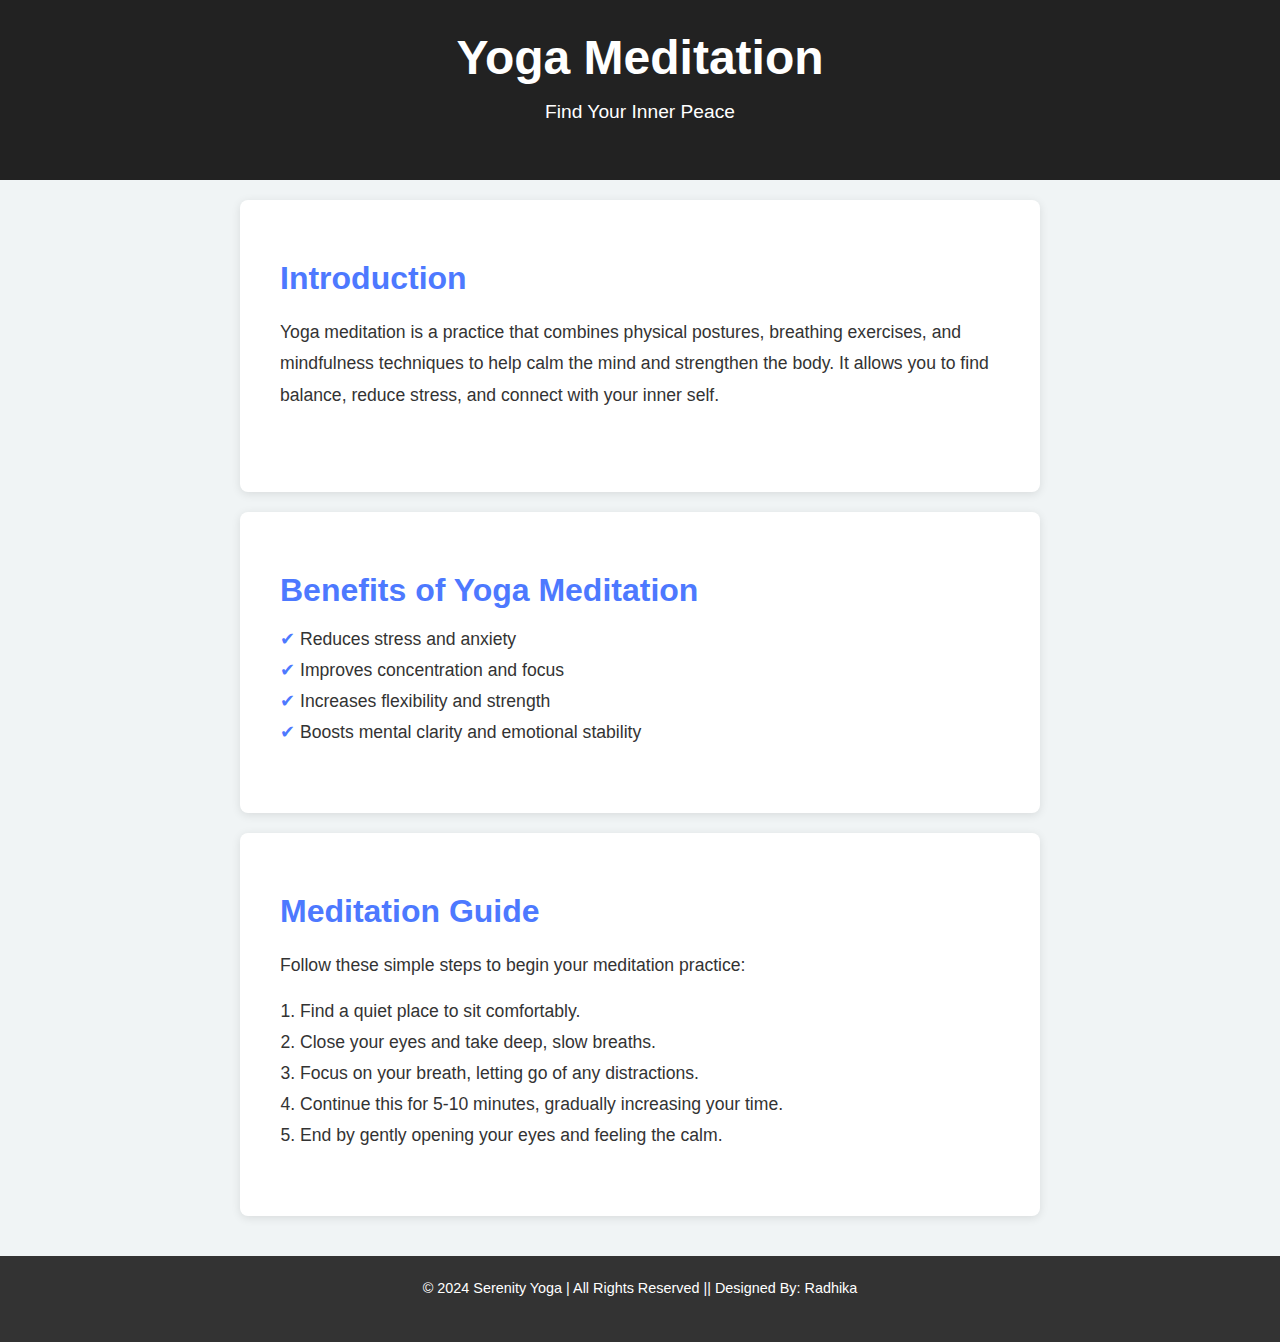
==== medit.html @ 96880296 "yoga" ====
<!DOCTYPE html>
<html lang="en">
<head>
    <meta charset="UTF-8">
    <meta name="viewport" content="width=device-width, initial-scale=1.0">
    <title>Yoga Meditation</title>
    <link rel="stylesheet" href="medit.css">
</head>
<body>
    <header>
        <div class="header-container">
            <h1>Yoga Meditation</h1>
            <p>Find Your Inner Peace</p>
        </div>
    </header>

    <section class="intro">
        <div class="content">
            <h2>Introduction</h2>
            <p>Yoga meditation is a practice that combines physical postures, breathing exercises, and mindfulness techniques to help calm the mind and strengthen the body. It allows you to find balance, reduce stress, and connect with your inner self.</p>
        </div>
    </section>

    <section class="benefits">
        <div class="content">
            <h2>Benefits of Yoga Meditation</h2>
            <ul>
                <li>Reduces stress and anxiety</li>
                <li>Improves concentration and focus</li>
                <li>Increases flexibility and strength</li>
                <li>Boosts mental clarity and emotional stability</li>
            </ul>
        </div>
    </section>

    <section class="guide">
        <div class="content">
            <h2>Meditation Guide</h2>
            <p>Follow these simple steps to begin your meditation practice:</p>
            <ol>
                <li>Find a quiet place to sit comfortably.</li>
                <li>Close your eyes and take deep, slow breaths.</li>
                <li>Focus on your breath, letting go of any distractions.</li>
                <li>Continue this for 5-10 minutes, gradually increasing your time.</li>
                <li>End by gently opening your eyes and feeling the calm.</li>
            </ol>
        </div>
    </section>

    <footer>
        <div class="footer-container">
            <p>&copy; 2024 Serenity Yoga | All Rights Reserved || Designed By: Radhika</p> 
        </div>
    </footer>
    
</body>
</html>
---- medit.css ----
/* Reset some basic styling */
* {
    margin: 0;
    padding: 0;
    box-sizing: border-box;
}

body {
    font-family: 'Arial', sans-serif;
    color: #333;
    background-color: #f0f4f5;
}
header {
    background: #222;
    color: white;
    padding: 30px 0;
    text-align: center;
}

.header-container h1 {
    font-size: 3em;
    margin-bottom: 10px;
}

.header-container p {
    font-size: 1.2em;
}

section {
    padding: 40px 20px;
}

.intro, .benefits, .guide {
    background: white;
    margin: 20px auto;
    max-width: 800px;
    box-shadow: 0 2px 10px rgba(0, 0, 0, 0.1);
    border-radius: 8px;
}

.content {
    padding: 20px;
}

h2 {
    font-size: 2em;
    margin-bottom: 20px;
    color: #4d79ff;
}

p {
    font-size: 1.1em;
    line-height: 1.8;
    margin-bottom: 20px;
}

/* Benefits List */
.benefits ul {
    list-style: none;
}

.benefits ul li {
    font-size: 1.1em;
    margin: 10px 0;
    padding-left: 20px;
    position: relative;
}

.benefits ul li::before {
    content: "✔";
    position: absolute;
    left: 0;
    color: #4d79ff;
}

/* Meditation Guide */
.guide ol {
    list-style-type: decimal;
    margin-left: 20px;
}

.guide ol li {
    margin-bottom: 10px;
    font-size: 1.1em;
}

/* Footer */
footer {
    background: #333;
    color: white;
    text-align: center;
    padding: 20px 0;
    margin-top: 40px;
}

.footer-container p {
    font-size: 0.9em;
}
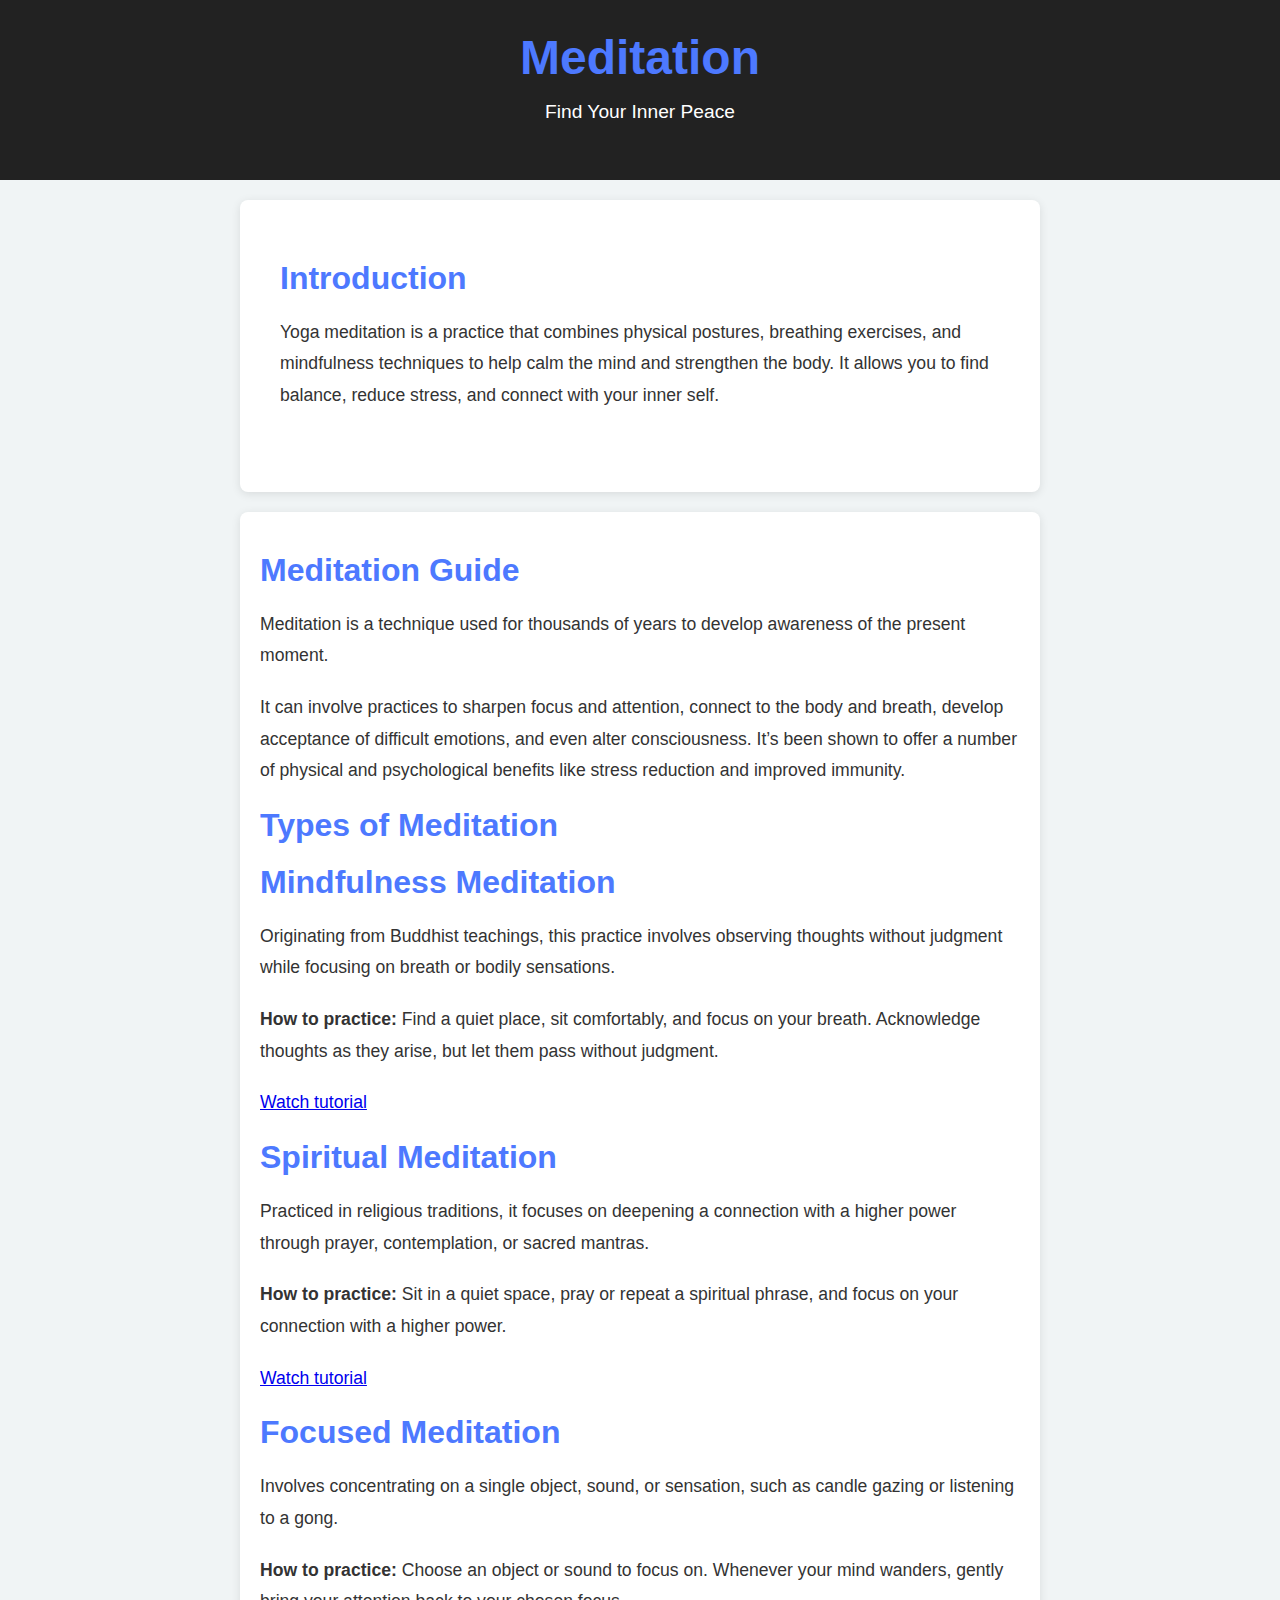
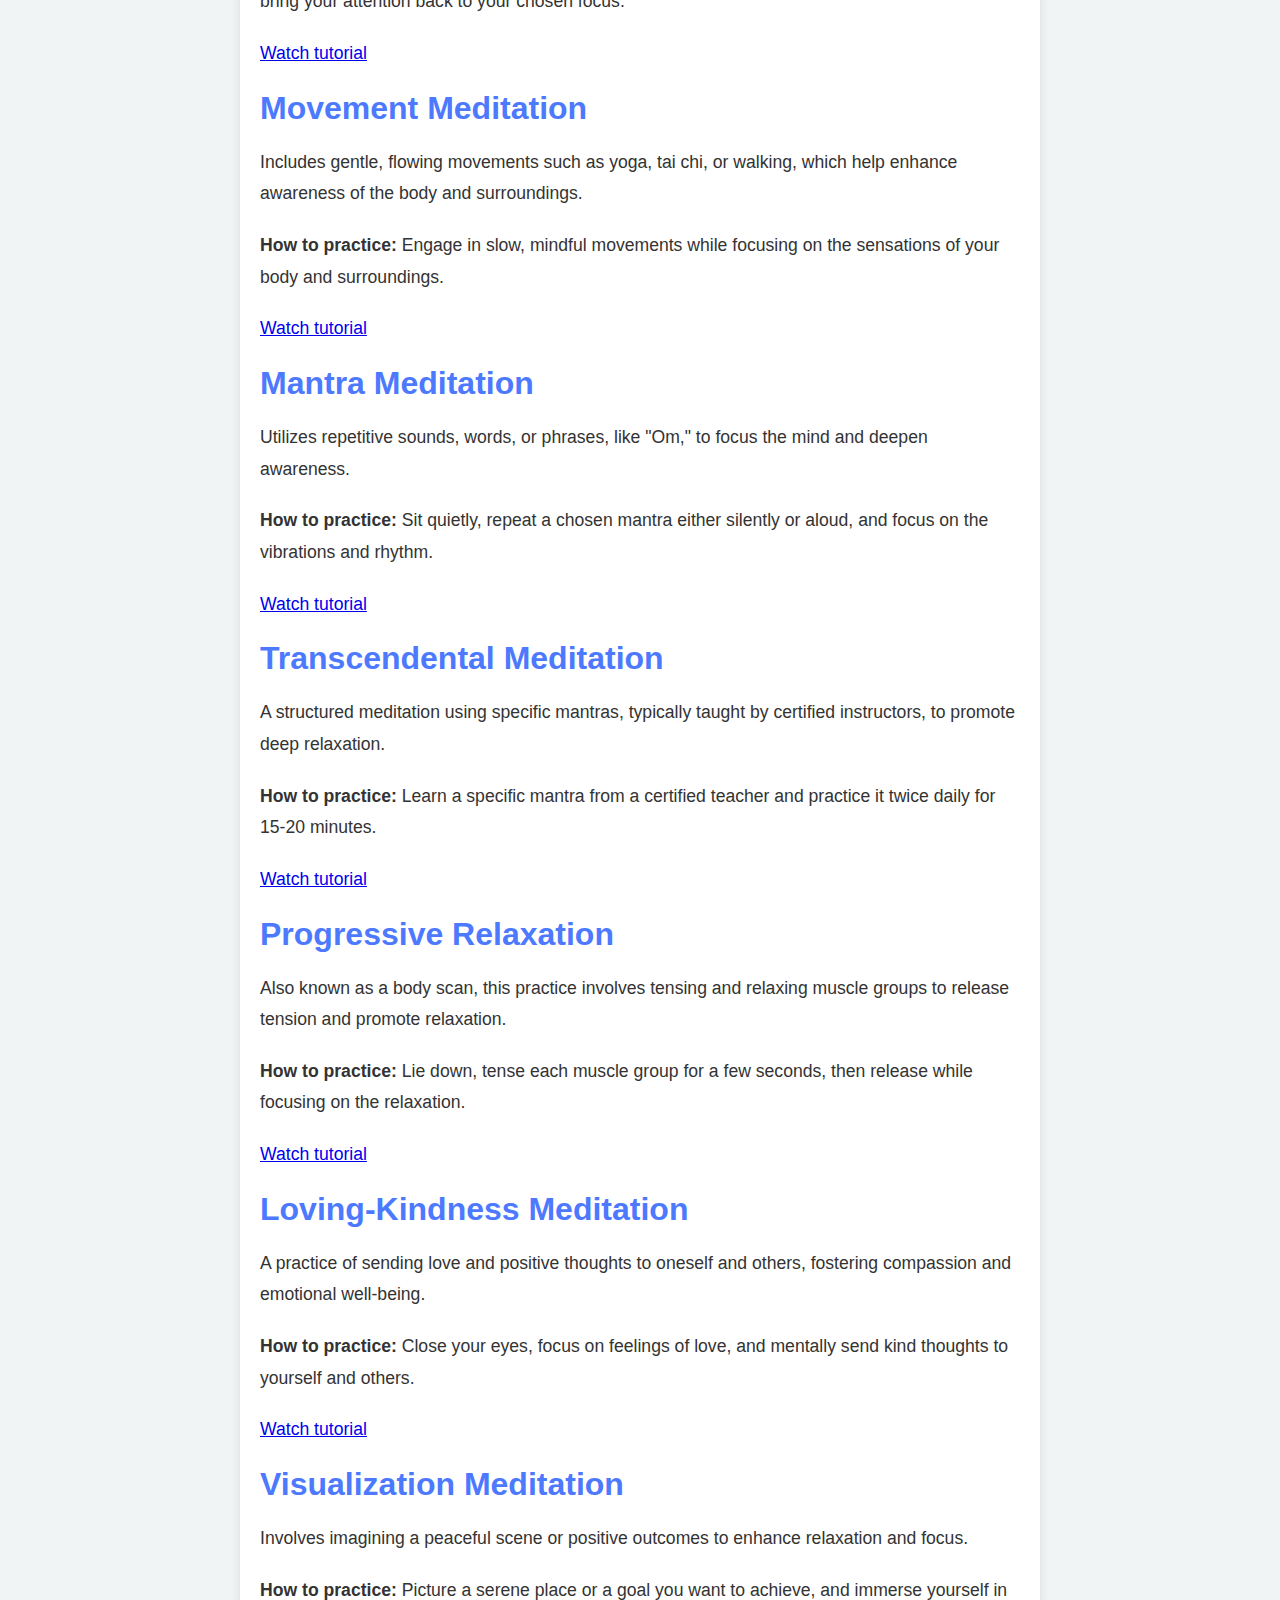
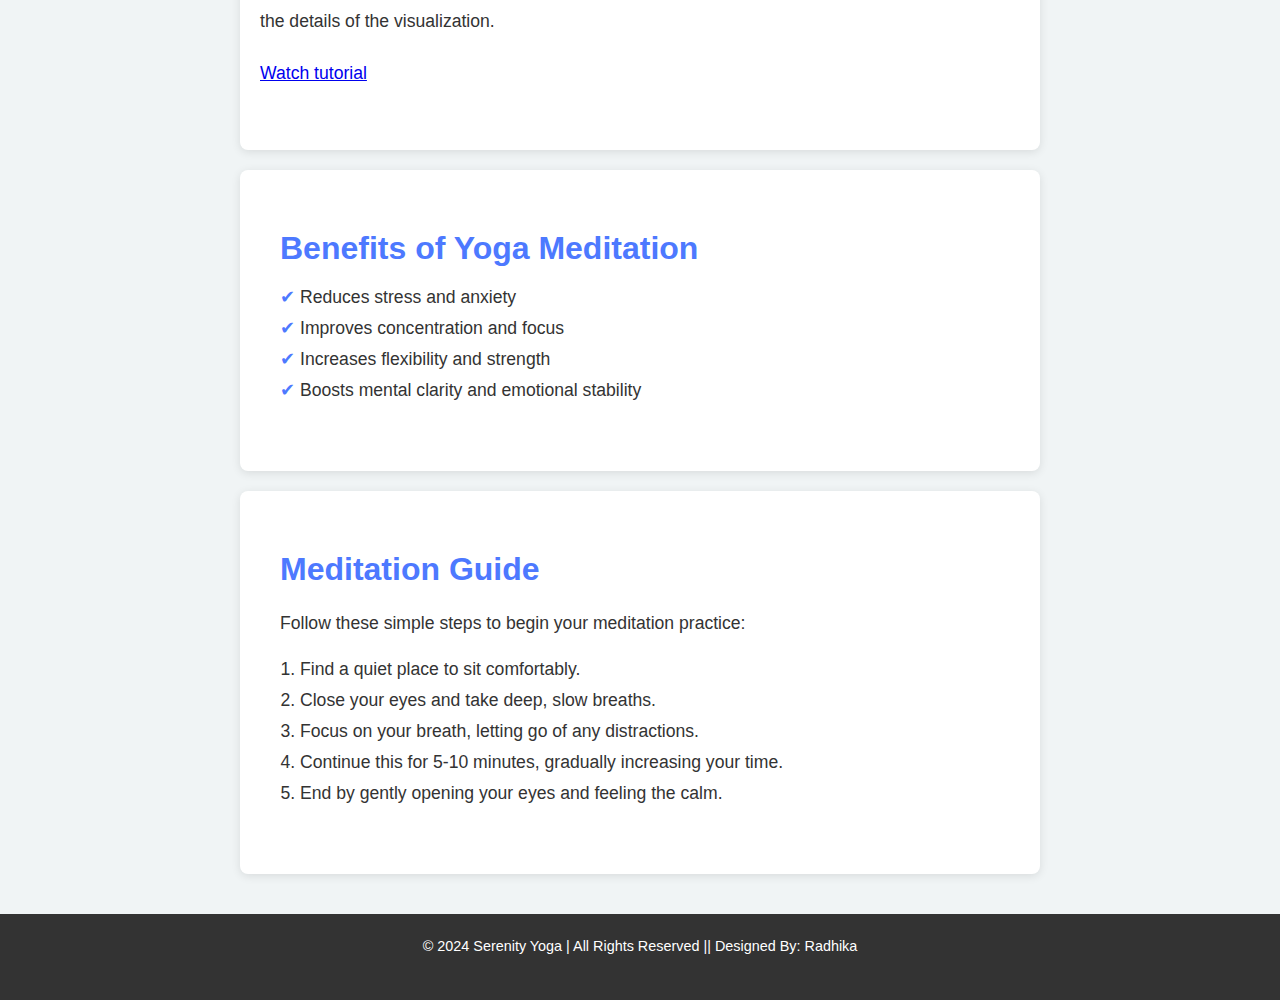
==== commit f23e9658: "yogiloka project" ====
--- a/medit.html
+++ b/medit.html
@@ -9,7 +9,7 @@
 <body>
     <header>
         <div class="header-container">
-            <h1>Yoga Meditation</h1>
+            <h1>Meditation</h1>
             <p>Find Your Inner Peace</p>
         </div>
     </header>
@@ -20,7 +20,62 @@
             <p>Yoga meditation is a practice that combines physical postures, breathing exercises, and mindfulness techniques to help calm the mind and strengthen the body. It allows you to find balance, reduce stress, and connect with your inner self.</p>
         </div>
     </section>
-
+    <section class="types">
+        <div class="container">
+            <h1>Meditation Guide</h1>
+            <p>Meditation is a technique used for thousands of years to develop awareness of the present moment.</p>
+            <p>It can involve practices to sharpen focus and attention, connect to the body and breath, develop acceptance of difficult emotions, and even alter consciousness. It’s been shown to offer a number of physical and psychological benefits like stress reduction and improved immunity.</p>
+            
+            <h2>Types of Meditation</h2>
+            
+            <h3>Mindfulness Meditation</h3>
+            <p>Originating from Buddhist teachings, this practice involves observing thoughts without judgment while focusing on breath or bodily sensations.</p>
+            <p><strong>How to practice:</strong> Find a quiet place, sit comfortably, and focus on your breath. Acknowledge thoughts as they arise, but let them pass without judgment.</p>
+            <p><a href="https://www.youtube.com/watch?v=w6T02g5hnT4" target="_blank">Watch tutorial</a></p>
+            
+            <h3>Spiritual Meditation</h3>
+            <p>Practiced in religious traditions, it focuses on deepening a connection with a higher power through prayer, contemplation, or sacred mantras.</p>
+            <p><strong>How to practice:</strong> Sit in a quiet space, pray or repeat a spiritual phrase, and focus on your connection with a higher power.</p>
+            <p><a href="https://www.youtube.com/watch?v=F3QvCJ4Rq8w" target="_blank">Watch tutorial</a></p>
+            
+            <h3>Focused Meditation</h3>
+            <p>Involves concentrating on a single object, sound, or sensation, such as candle gazing or listening to a gong.</p>
+            <p><strong>How to practice:</strong> Choose an object or sound to focus on. Whenever your mind wanders, gently bring your attention back to your chosen focus.</p>
+            <p><a href="https://www.youtube.com/watch?v=ZToicYcHIOU" target="_blank">Watch tutorial</a></p>
+            
+            <h3>Movement Meditation</h3>
+            <p>Includes gentle, flowing movements such as yoga, tai chi, or walking, which help enhance awareness of the body and surroundings.</p>
+            <p><strong>How to practice:</strong> Engage in slow, mindful movements while focusing on the sensations of your body and surroundings.</p>
+            <p><a href="https://www.youtube.com/watch?v=FVlX5HNKamw" target="_blank">Watch tutorial</a></p>
+            
+            <h3>Mantra Meditation</h3>
+            <p>Utilizes repetitive sounds, words, or phrases, like "Om," to focus the mind and deepen awareness.</p>
+            <p><strong>How to practice:</strong> Sit quietly, repeat a chosen mantra either silently or aloud, and focus on the vibrations and rhythm.</p>
+            <p><a href="https://www.youtube.com/watch?v=U8PToiFazIo" target="_blank">Watch tutorial</a></p>
+            
+            <h3>Transcendental Meditation</h3>
+            <p>A structured meditation using specific mantras, typically taught by certified instructors, to promote deep relaxation.</p>
+            <p><strong>How to practice:</strong> Learn a specific mantra from a certified teacher and practice it twice daily for 15-20 minutes.</p>
+            <p><a href="https://www.youtube.com/watch?v=GjK98dyiOAM" target="_blank">Watch tutorial</a></p>
+            
+            <h3>Progressive Relaxation</h3>
+            <p>Also known as a body scan, this practice involves tensing and relaxing muscle groups to release tension and promote relaxation.</p>
+            <p><strong>How to practice:</strong> Lie down, tense each muscle group for a few seconds, then release while focusing on the relaxation.</p>
+            <p><a href="https://www.youtube.com/watch?v=86HUcX8ZtAk" target="_blank">Watch tutorial</a></p>
+            
+            <h3>Loving-Kindness Meditation</h3>
+            <p>A practice of sending love and positive thoughts to oneself and others, fostering compassion and emotional well-being.</p>
+            <p><strong>How to practice:</strong> Close your eyes, focus on feelings of love, and mentally send kind thoughts to yourself and others.</p>
+            <p><a href="https://www.youtube.com/watch?v=-d_AA9H4z9U" target="_blank">Watch tutorial</a></p>
+            
+            <h3>Visualization Meditation</h3>
+            <p>Involves imagining a peaceful scene or positive outcomes to enhance relaxation and focus.</p>
+            <p><strong>How to practice:</strong> Picture a serene place or a goal you want to achieve, and immerse yourself in the details of the visualization.</p>
+            <p><a href="https://www.youtube.com/watch?v=O-6f5wQXSu8" target="_blank">Watch tutorial</a></p>
+            
+        </div>    
+    </section>
+   
     <section class="benefits">
         <div class="content">
             <h2>Benefits of Yoga Meditation</h2>
--- a/medit.css
+++ b/medit.css
@@ -30,7 +30,7 @@
     padding: 40px 20px;
 }
 
-.intro, .benefits, .guide {
+.intro, .benefits, .guide , .types{
     background: white;
     margin: 20px auto;
     max-width: 800px;
@@ -42,7 +42,7 @@
     padding: 20px;
 }
 
-h2 {
+h1,h2,h3 {
     font-size: 2em;
     margin-bottom: 20px;
     color: #4d79ff;
